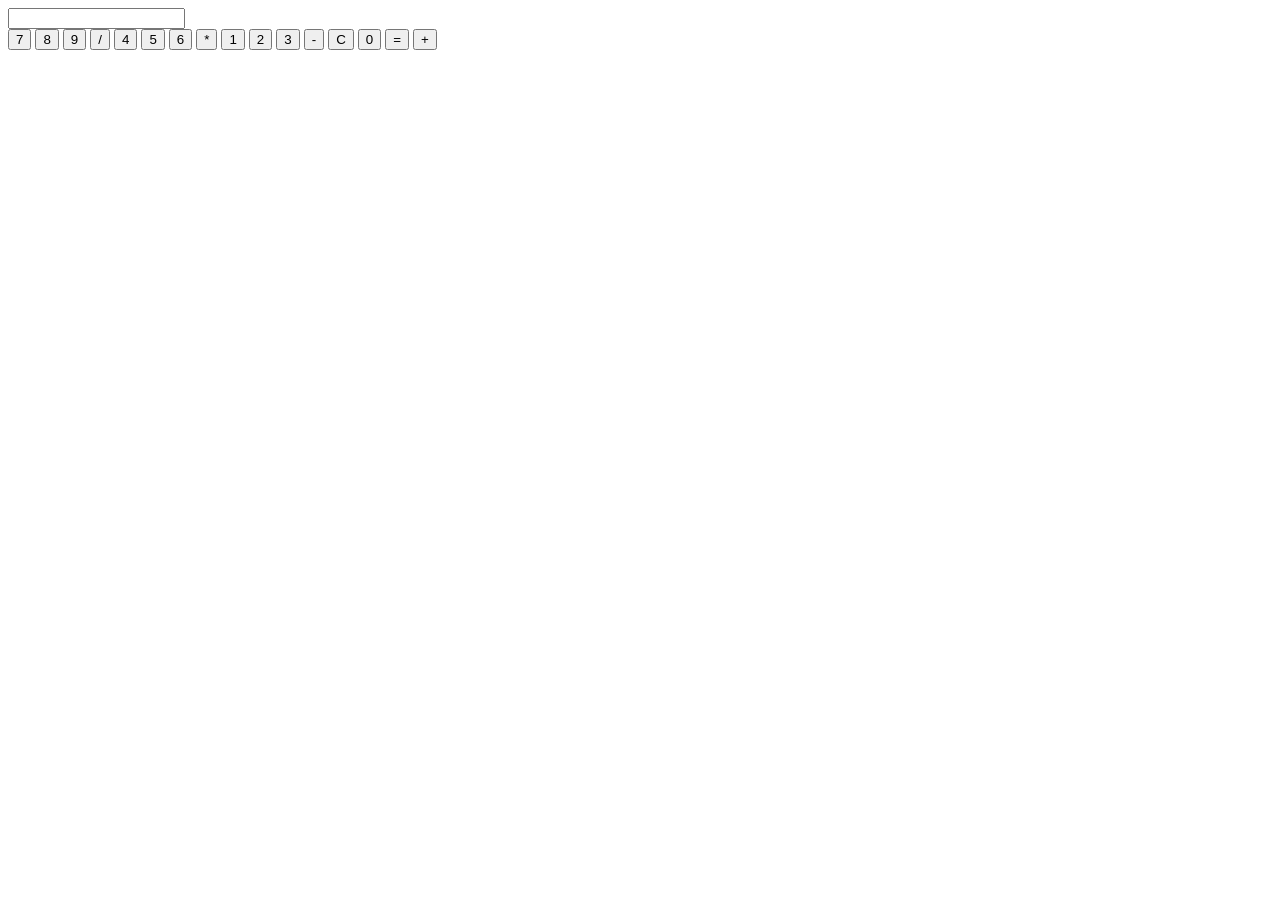
==== Calculator/index.html @ 79ac0616 "Add HTML structure for Calculator project" ====
<!DOCTYPE html>
<html lang="en">
<head>
    <meta charset="UTF-8">
    <meta name="viewport" content="width=device-width, initial-scale=1.0">
    <title>Calculator</title>
    <link rel="stylesheet" href="style.css">
</head>
<body>
    <div id="calc">
        <input id="display" readonly>
        <div id="key">
            <button onclick="appendToDisplay('7')">7</button>
            <button onclick="appendToDisplay('8')">8</button>
            <button onclick="appendToDisplay('9')">9</button>
            <button onclick="appendToDisplay('/')"class="opbtn">/</button>
            <button onclick="appendToDisplay('4')">4</button>
            <button onclick="appendToDisplay('5')">5</button>
            <button onclick="appendToDisplay('6')">6</button>
            <button onclick="appendToDisplay('*')"class="opbtn">*</button>
            <button onclick="appendToDisplay('1')">1</button>
            <button onclick="appendToDisplay('2')">2</button>
            <button onclick="appendToDisplay('3')">3</button>
            <button onclick="appendToDisplay('-')"class="opbtn">-</button>
            <button onclick="clearDisplay()"class="clrbtn">C</button>
            <button onclick="appendToDisplay('0')">0</button>
            <button onclick="calculate()"class="eqlbtn">=</button>
            <button onclick="appendToDisplay('+')" class="opbtn">+</button>
        </div>
    </div>

    <script src="index.js"></script>
</body>
</html>
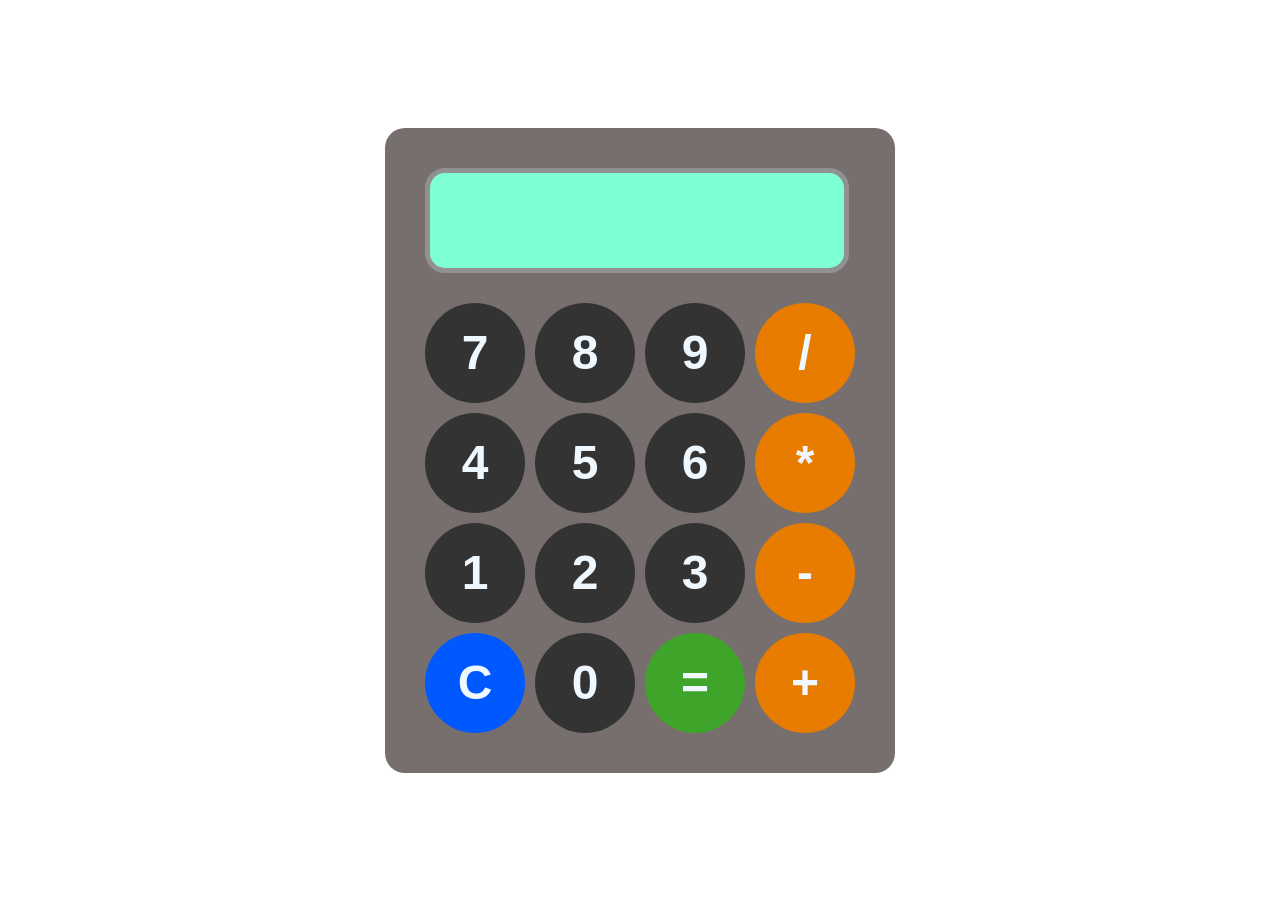
==== commit 4f173d1d: "Calculator project completed with full functionality" ====
--- a/Calculator/index.html
+++ b/Calculator/index.html
@@ -1,11 +1,13 @@
 <!DOCTYPE html>
 <html lang="en">
+
 <head>
     <meta charset="UTF-8">
     <meta name="viewport" content="width=device-width, initial-scale=1.0">
     <title>Calculator</title>
     <link rel="stylesheet" href="style.css">
 </head>
+
 <body>
     <div id="calc">
         <input id="display" readonly>
@@ -13,22 +15,23 @@
             <button onclick="appendToDisplay('7')">7</button>
             <button onclick="appendToDisplay('8')">8</button>
             <button onclick="appendToDisplay('9')">9</button>
-            <button onclick="appendToDisplay('/')"class="opbtn">/</button>
+            <button onclick="appendToDisplay('/')" class="opbtn">/</button>
             <button onclick="appendToDisplay('4')">4</button>
             <button onclick="appendToDisplay('5')">5</button>
             <button onclick="appendToDisplay('6')">6</button>
-            <button onclick="appendToDisplay('*')"class="opbtn">*</button>
+            <button onclick="appendToDisplay('*')" class="opbtn">*</button>
             <button onclick="appendToDisplay('1')">1</button>
             <button onclick="appendToDisplay('2')">2</button>
             <button onclick="appendToDisplay('3')">3</button>
-            <button onclick="appendToDisplay('-')"class="opbtn">-</button>
-            <button onclick="clearDisplay()"class="clrbtn">C</button>
+            <button onclick="appendToDisplay('-')" class="opbtn">-</button>
+            <button onclick="clearDisplay()" class="clrbtn">C</button>
             <button onclick="appendToDisplay('0')">0</button>
-            <button onclick="calculate()"class="eqlbtn">=</button>
+            <button onclick="calculate()" class="eqlbtn">=</button>
             <button onclick="appendToDisplay('+')" class="opbtn">+</button>
         </div>
     </div>
 
     <script src="index.js"></script>
 </body>
+
 </html>
--- a/Calculator/style.css
+++ b/Calculator/style.css
@@ -0,0 +1,90 @@
+body {
+    margin: 0;
+    display: flex;
+    justify-content: center;
+    align-items: center;
+    height: 100vh;
+}
+
+button {
+    width: 100px;
+    height: 100px;
+    border-radius: 50px;
+    font-size: 3rem;
+    font-weight: bold;
+    color: aliceblue;
+    background-color: rgb(51, 51, 51);
+    border: none;
+    cursor: pointer;
+}
+
+button:hover {
+    background-color: hsl(0, 0%, 30%);
+}
+
+button:active {
+    background-color: hsl(0, 0%, 10%);
+}
+
+.opbtn {
+    background-color: rgb(231, 124, 1);
+}
+
+.opbtn:hover {
+    background-color: hsl(32, 99%, 30%);
+}
+
+.opbtn:active {
+    background-color: hsl(32, 99%, 50%);
+}
+
+.clrbtn {
+    background-color: rgb(0, 89, 255);
+}
+
+.clrbtn:hover {
+    background-color: hsl(219, 100%, 30%);
+}
+
+.clrbtn:active {
+    background-color: hsl(219, 100%, 50%);
+}
+
+.eqlbtn {
+    background-color: rgb(63, 165, 42);
+}
+
+.eqlbtn:hover {
+    background-color: hsl(110, 59%, 30%);
+}
+
+.eqlbtn:active {
+    background-color: hsl(110, 59%, 50%);
+}
+
+#key {
+    display: grid;
+    grid-template-columns: repeat(4, 0fr);
+    gap: 10px;
+
+
+}
+
+#calc {
+    background-color: rgb(119, 110, 110);
+    padding: 40px;
+    border-radius: 20px;
+    width: auto;
+
+}
+
+#display {
+    font-family: monospace;
+    width: 410px;
+    font-size: 5rem;
+    margin-bottom: 30px;
+    border-radius: 20px;
+    border: 5px solid rgb(145, 145, 145);
+    background-color: aquamarine;
+    color: black;
+}
